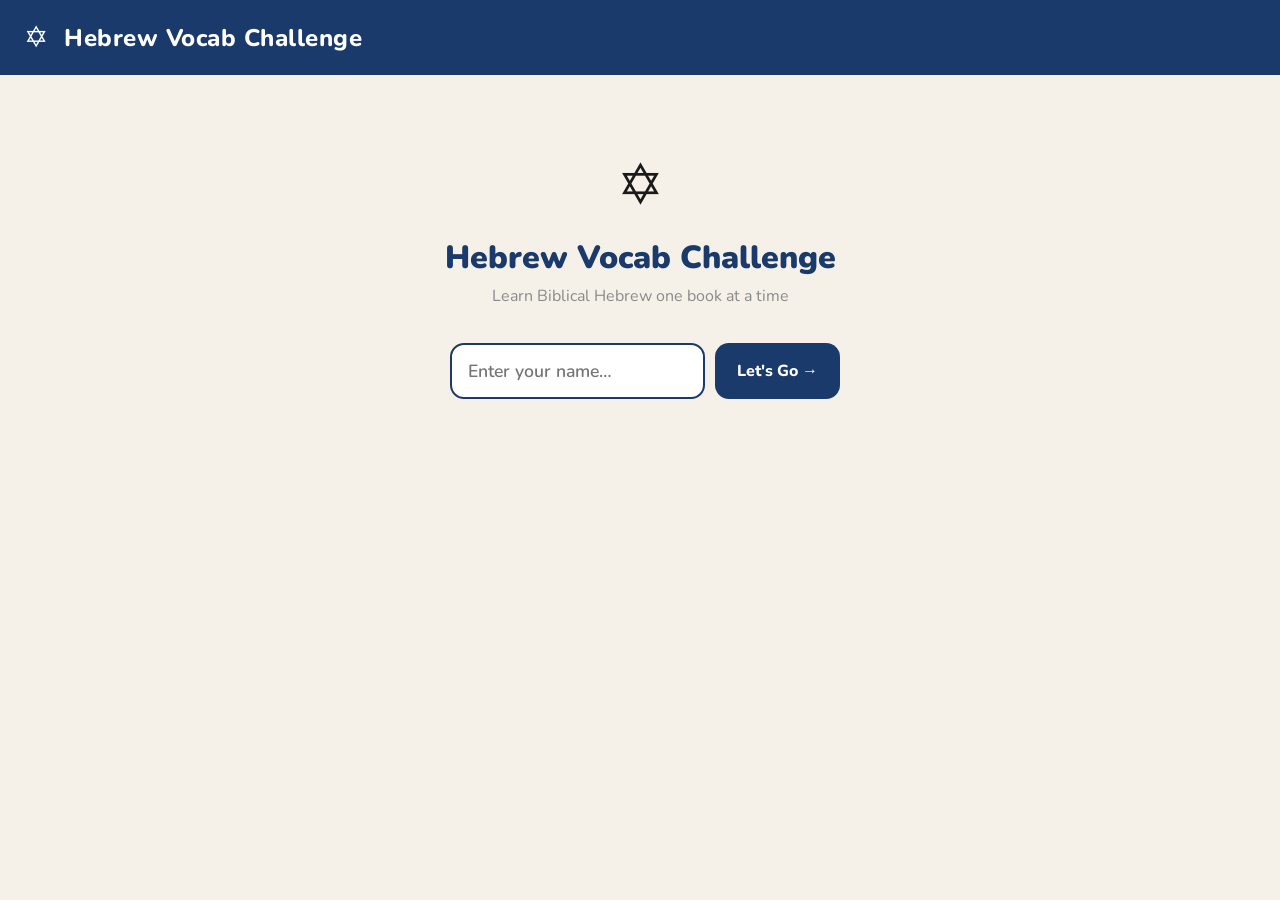
==== hebrew-vocab-game/templates/vocab/index.html @ 492c2d69 "Add Hebrew Vocab Challenge game Flask-based Biblical Hebrew vocabulary game for classroom use. Stude" ====
<!DOCTYPE html>
<html lang="en">
<head>
  <meta charset="UTF-8">
  <meta name="viewport" content="width=device-width, initial-scale=1.0">
  <title>Hebrew Vocab Challenge</title>
  <link rel="preconnect" href="https://fonts.googleapis.com">
  <link href="https://fonts.googleapis.com/css2?family=Frank+Ruhl+Libre:wght@400;700;900&family=Nunito:wght@400;600;700;800&display=swap" rel="stylesheet">
  <style>
    :root {
      --blue:   #1a3a6b;
      --gold:   #c8962a;
      --light:  #f5f0e8;
      --white:  #ffffff;
      --green:  #2d7a47;
      --red:    #b03030;
      --grey:   #8a8a8a;
      --radius: 14px;
    }
    * { box-sizing: border-box; margin: 0; padding: 0; }
    body {
      font-family: 'Nunito', sans-serif;
      background: var(--light);
      color: #1a1a1a;
      min-height: 100vh;
    }
    header {
      background: var(--blue);
      color: var(--white);
      padding: 18px 24px;
      display: flex;
      align-items: center;
      gap: 16px;
    }
    header h1 {
      font-size: 1.5rem;
      font-weight: 800;
      letter-spacing: .5px;
    }
    header .star { font-size: 1.8rem; }
    .container { max-width: 760px; margin: 0 auto; padding: 32px 16px; }

    /* ── BOOK SELECTION ── */
    #screen-books h2 {
      font-size: 1.3rem;
      font-weight: 700;
      color: var(--blue);
      margin-bottom: 6px;
    }
    #screen-books p { color: var(--grey); margin-bottom: 28px; font-size: .95rem; }

    .section-label {
      font-size: .8rem;
      font-weight: 800;
      letter-spacing: 1.5px;
      text-transform: uppercase;
      color: var(--gold);
      margin: 20px 0 10px;
    }
    .book-grid {
      display: grid;
      grid-template-columns: repeat(auto-fill, minmax(170px, 1fr));
      gap: 10px;
      margin-bottom: 6px;
    }
    .book-btn {
      background: var(--white);
      border: 2px solid #ddd;
      border-radius: var(--radius);
      padding: 14px 12px;
      cursor: pointer;
      text-align: center;
      font-family: 'Nunito', sans-serif;
      font-size: .9rem;
      font-weight: 700;
      color: var(--blue);
      transition: border-color .15s, transform .1s, box-shadow .15s;
    }
    .book-btn:hover {
      border-color: var(--blue);
      box-shadow: 0 3px 12px rgba(26,58,107,.15);
      transform: translateY(-2px);
    }
    .book-btn.selected {
      border-color: var(--gold);
      background: #fffbf0;
    }
    .book-btn .he-name { font-family: 'Frank Ruhl Libre', serif; direction: rtl; font-size: 1.05rem; display: block; margin-bottom: 4px; color: #333; }

    /* ── LANGUAGE SELECTION ── */
    #screen-lang { display: none; text-align: center; }
    #screen-lang h2 { font-size: 1.4rem; color: var(--blue); margin-bottom: 8px; font-weight: 800; }
    #screen-lang .selected-book { color: var(--gold); font-weight: 700; font-size: 1.1rem; margin-bottom: 28px; display: block; }
    .lang-options { display: flex; gap: 16px; justify-content: center; flex-wrap: wrap; }
    .lang-btn {
      background: var(--white);
      border: 2px solid #ddd;
      border-radius: var(--radius);
      padding: 24px 32px;
      cursor: pointer;
      font-family: 'Nunito', sans-serif;
      font-weight: 700;
      font-size: 1rem;
      color: var(--blue);
      transition: all .15s;
      min-width: 200px;
    }
    .lang-btn:hover { border-color: var(--blue); box-shadow: 0 4px 16px rgba(26,58,107,.15); }
    .lang-btn .icon { font-size: 2rem; display: block; margin-bottom: 8px; }
    .lang-btn .hebrew-sample { font-family: 'Frank Ruhl Libre', serif; direction: rtl; font-size: 1.3rem; color: var(--gold); display: block; margin-top: 6px; }

    /* ── GAME SCREEN ── */
    #screen-game { display: none; }
    .game-header {
      display: flex;
      justify-content: space-between;
      align-items: center;
      margin-bottom: 20px;
    }
    .game-book { font-size: .9rem; color: var(--grey); font-weight: 600; }
    .score-display {
      background: var(--blue);
      color: var(--white);
      border-radius: 40px;
      padding: 6px 18px;
      font-weight: 800;
      font-size: 1.1rem;
    }
    .progress-bar {
      background: #ddd;
      border-radius: 99px;
      height: 8px;
      margin-bottom: 28px;
      overflow: hidden;
    }
    .progress-fill {
      background: linear-gradient(90deg, var(--blue), var(--gold));
      height: 100%;
      border-radius: 99px;
      transition: width .4s ease;
    }

    .question-card {
      background: var(--white);
      border-radius: var(--radius);
      padding: 36px 28px;
      text-align: center;
      box-shadow: 0 4px 20px rgba(0,0,0,.08);
      margin-bottom: 24px;
    }
    .question-label { font-size: .85rem; color: var(--grey); font-weight: 600; margin-bottom: 16px; text-transform: uppercase; letter-spacing: 1px; }
    .question-word {
      font-size: 3.2rem;
      font-weight: 900;
      color: var(--blue);
      line-height: 1.2;
    }
    .question-word.hebrew { font-family: 'Frank Ruhl Libre', serif; direction: rtl; font-size: 3.8rem; }
    .question-freq { font-size: .8rem; color: var(--grey); margin-top: 10px; }

    .choices { display: grid; gap: 12px; }
    .choice-btn {
      background: var(--white);
      border: 2px solid #ddd;
      border-radius: var(--radius);
      padding: 16px 20px;
      cursor: pointer;
      font-family: 'Nunito', sans-serif;
      font-size: 1.05rem;
      font-weight: 700;
      color: #1a1a1a;
      text-align: center;
      transition: all .15s;
    }
    .choice-btn.hebrew { font-family: 'Frank Ruhl Libre', serif; direction: rtl; font-size: 1.5rem; }
    .choice-btn:hover:not(:disabled) { border-color: var(--blue); background: #f0f4fb; }
    .choice-btn.correct { border-color: var(--green); background: #edf7f1; color: var(--green); }
    .choice-btn.wrong   { border-color: var(--red);   background: #fdf0f0; color: var(--red);   }
    .choice-btn:disabled { cursor: default; }

    .feedback {
      text-align: center;
      margin-top: 16px;
      font-size: 1.1rem;
      font-weight: 700;
      min-height: 28px;
    }
    .feedback.correct { color: var(--green); }
    .feedback.wrong   { color: var(--red); }

    .next-btn {
      display: block;
      width: 100%;
      margin-top: 20px;
      background: var(--blue);
      color: var(--white);
      border: none;
      border-radius: var(--radius);
      padding: 16px;
      font-family: 'Nunito', sans-serif;
      font-size: 1.1rem;
      font-weight: 800;
      cursor: pointer;
      transition: background .15s;
    }
    .next-btn:hover { background: #122b52; }

    /* ── RESULTS SCREEN ── */
    #screen-results { display: none; text-align: center; padding: 20px 0; }
    .result-star { font-size: 4rem; margin-bottom: 16px; }
    #screen-results h2 { font-size: 2rem; color: var(--blue); font-weight: 900; margin-bottom: 12px; }
    .final-score {
      font-size: 3.5rem;
      font-weight: 900;
      color: var(--gold);
      margin: 16px 0;
    }
    .final-score span { font-size: 1.5rem; color: var(--grey); font-weight: 600; }
    .result-msg { color: var(--grey); font-size: 1rem; margin-bottom: 32px; }

    .result-review { background: var(--white); border-radius: var(--radius); padding: 20px; margin-bottom: 28px; text-align: left; }
    .result-review h3 { font-size: .85rem; font-weight: 800; color: var(--grey); text-transform: uppercase; letter-spacing: 1px; margin-bottom: 12px; }
    .review-row {
      display: flex;
      align-items: center;
      padding: 8px 0;
      border-bottom: 1px solid #f0f0f0;
      gap: 12px;
    }
    .review-row:last-child { border-bottom: none; }
    .review-check { font-size: 1rem; flex-shrink: 0; }
    .review-he { font-family: 'Frank Ruhl Libre', serif; direction: rtl; font-size: 1.3rem; font-weight: 700; color: var(--blue); min-width: 100px; text-align: right; }
    .review-en { font-size: .9rem; color: #444; flex: 1; }

    .action-btns { display: flex; gap: 12px; justify-content: center; flex-wrap: wrap; }
    .action-btn {
      border-radius: var(--radius);
      padding: 14px 28px;
      font-family: 'Nunito', sans-serif;
      font-weight: 800;
      font-size: 1rem;
      cursor: pointer;
      border: 2px solid transparent;
      transition: all .15s;
    }
    .action-btn.primary { background: var(--blue); color: var(--white); }
    .action-btn.primary:hover { background: #122b52; }
    .action-btn.secondary { background: var(--white); color: var(--blue); border-color: #ddd; }
    .action-btn.secondary:hover { border-color: var(--blue); }

    /* ── NAME ENTRY SCREEN ── */
    #screen-name { display: none; text-align: center; padding: 40px 0; }
    #screen-name .logo { font-size: 3.5rem; margin-bottom: 12px; }
    #screen-name h1 { font-size: 2rem; font-weight: 900; color: var(--blue); margin-bottom: 6px; }
    #screen-name .tagline { color: var(--grey); margin-bottom: 36px; font-size: 1rem; }
    .name-input-row { display: flex; gap: 10px; max-width: 380px; margin: 0 auto; }
    .name-input {
      flex: 1;
      border: 2px solid #ddd;
      border-radius: var(--radius);
      padding: 14px 16px;
      font-family: 'Nunito', sans-serif;
      font-size: 1.1rem;
      font-weight: 600;
      outline: none;
      transition: border-color .15s;
    }
    .name-input:focus { border-color: var(--blue); }
    .name-submit {
      background: var(--blue);
      color: var(--white);
      border: none;
      border-radius: var(--radius);
      padding: 14px 22px;
      font-family: 'Nunito', sans-serif;
      font-weight: 800;
      font-size: 1rem;
      cursor: pointer;
      transition: background .15s;
      white-space: nowrap;
    }
    .name-submit:hover { background: #122b52; }

    /* ── LEADERBOARD SCREEN ── */
    #screen-leaderboard { display: none; }
    .lb-header { text-align: center; margin-bottom: 24px; }
    .lb-header h2 { font-size: 1.5rem; font-weight: 900; color: var(--blue); margin-bottom: 4px; }
    .lb-header p  { color: var(--grey); font-size: .95rem; }
    .lb-round-score {
      background: var(--blue);
      color: var(--white);
      border-radius: var(--radius);
      padding: 16px 20px;
      text-align: center;
      margin-bottom: 20px;
      font-size: 1rem;
    }
    .lb-round-score strong { font-size: 1.6rem; display: block; }
    .lb-table {
      background: var(--white);
      border-radius: var(--radius);
      overflow: hidden;
      box-shadow: 0 4px 20px rgba(0,0,0,.08);
      margin-bottom: 24px;
    }
    .lb-row {
      display: flex;
      align-items: center;
      padding: 13px 18px;
      border-bottom: 1px solid #f0f0f0;
      gap: 12px;
      transition: background .15s;
    }
    .lb-row:last-child { border-bottom: none; }
    .lb-row.current-player { background: #fffbf0; border-left: 4px solid var(--gold); }
    .lb-rank { font-size: 1.2rem; width: 32px; text-align: center; flex-shrink: 0; }
    .lb-name { flex: 1; font-weight: 700; font-size: 1rem; }
    .lb-name.current-player { color: var(--gold); }
    .lb-score { font-weight: 800; color: var(--blue); font-size: 1.05rem; }
    .lb-you-tag {
      font-size: .7rem;
      background: var(--gold);
      color: var(--white);
      border-radius: 99px;
      padding: 2px 8px;
      font-weight: 800;
      margin-left: 6px;
    }
    .lb-empty { text-align: center; padding: 32px; color: var(--grey); font-size: .95rem; }

    /* ── BONUS SCREEN ── */
    #screen-bonus { display: none; text-align: center; }
    .bonus-badge {
      display: inline-block;
      background: var(--gold);
      color: var(--white);
      font-weight: 800;
      font-size: .85rem;
      letter-spacing: 1.5px;
      text-transform: uppercase;
      padding: 6px 18px;
      border-radius: 99px;
      margin-bottom: 16px;
    }
    #screen-bonus h2 { font-size: 1.8rem; color: var(--blue); font-weight: 900; margin-bottom: 6px; }
    #screen-bonus .sub { color: var(--grey); margin-bottom: 28px; font-size: .95rem; }
    .bonus-card {
      background: var(--white);
      border-radius: var(--radius);
      padding: 32px 24px;
      box-shadow: 0 4px 20px rgba(0,0,0,.08);
      margin-bottom: 20px;
    }
    .bonus-prompt { font-size: .85rem; color: var(--grey); text-transform: uppercase; letter-spacing: 1px; margin-bottom: 14px; font-weight: 600; }
    .bonus-hebrew { font-family: 'Frank Ruhl Libre', serif; direction: rtl; font-size: 4rem; font-weight: 900; color: var(--blue); }
    .bonus-input-row { display: flex; gap: 10px; margin-top: 24px; }
    .bonus-input {
      flex: 1;
      border: 2px solid #ddd;
      border-radius: var(--radius);
      padding: 14px 16px;
      font-family: 'Nunito', sans-serif;
      font-size: 1.05rem;
      font-weight: 600;
      outline: none;
      transition: border-color .15s;
    }
    .bonus-input:focus { border-color: var(--blue); }
    .bonus-input.correct { border-color: var(--green); background: #edf7f1; }
    .bonus-input.wrong   { border-color: var(--red);   background: #fdf0f0; }
    .bonus-submit {
      background: var(--gold);
      color: var(--white);
      border: none;
      border-radius: var(--radius);
      padding: 14px 24px;
      font-family: 'Nunito', sans-serif;
      font-weight: 800;
      font-size: 1rem;
      cursor: pointer;
      transition: background .15s;
    }
    .bonus-submit:hover { background: #a87820; }
    .bonus-submit:disabled { opacity: .4; cursor: default; }
    .bonus-feedback { min-height: 28px; margin-top: 14px; font-size: 1rem; font-weight: 700; }
    .bonus-feedback.correct { color: var(--green); }
    .bonus-feedback.wrong   { color: var(--red); }
    .bonus-feedback.info    { color: var(--grey); }
    .bonus-attempts { font-size: .85rem; color: var(--grey); margin-top: 6px; }
  </style>
</head>
<body>

<header>
  <span class="star">✡</span>
  <h1>Hebrew Vocab Challenge</h1>
</header>

<div class="container">

  <!-- SCREEN 0: Name Entry -->
  <div id="screen-name">
    <div class="logo">✡</div>
    <h1>Hebrew Vocab Challenge</h1>
    <p class="tagline">Learn Biblical Hebrew one book at a time</p>
    <div class="name-input-row">
      <input class="name-input" id="name-input" type="text" placeholder="Enter your name…"
             maxlength="30" onkeydown="if(event.key==='Enter') submitName()">
      <button class="name-submit" onclick="submitName()">Let's Go →</button>
    </div>
  </div>

  <!-- SCREEN: Leaderboard (used after login and after game) -->
  <div id="screen-leaderboard">
    <div class="lb-header">
      <h2 id="lb-title">🏆 Leaderboard</h2>
      <p id="lb-subtitle"></p>
    </div>
    <div id="lb-round-score-box" class="lb-round-score" style="display:none">
      This round you earned <strong id="lb-round-pts"></strong>
      <span id="lb-total-line"></span>
    </div>
    <div class="lb-table" id="lb-table"></div>
    <div style="text-align:center">
      <button class="action-btn primary" id="lb-cta" onclick="showScreen('books')">Start Playing</button>
    </div>
  </div>

  <!-- SCREEN 1: Book Selection -->
  <div id="screen-books">
    <h2>Choose a Book of Tanach</h2>
    <p>You'll be tested on the 10 most frequent words in that book.</p>
    <div id="book-list">
      <p style="color:var(--grey);">Loading books…</p>
    </div>
  </div>

  <!-- SCREEN 2: Language Preference -->
  <div id="screen-lang">
    <h2>How do you want to play?</h2>
    <span class="selected-book" id="selected-book-name"></span>
    <div class="lang-options">
      <button class="lang-btn" onclick="startGame('he-en')">
        <span class="icon">👁</span>
        See Hebrew<br>Guess English
        <span class="hebrew-sample">שָׁלוֹם → ?</span>
      </button>
      <button class="lang-btn" onclick="startGame('en-he')">
        <span class="icon">✍</span>
        See English<br>Guess Hebrew
        <span class="hebrew-sample">? → שָׁלוֹם</span>
      </button>
    </div>
  </div>

  <!-- SCREEN 3: Game -->
  <div id="screen-game">
    <div class="game-header">
      <span class="game-book" id="game-book-label"></span>
      <span class="score-display">⭐ <span id="score">0</span></span>
    </div>
    <div class="progress-bar">
      <div class="progress-fill" id="progress-fill" style="width:0%"></div>
    </div>
    <div class="question-card">
      <div class="question-label" id="question-label">What does this mean?</div>
      <div class="question-word" id="question-word"></div>
      <div class="question-freq" id="question-freq"></div>
    </div>
    <div class="choices" id="choices"></div>
    <div class="feedback" id="feedback"></div>
    <button class="next-btn" id="next-btn" onclick="nextWord()" style="display:none">
      Next Word →
    </button>
  </div>

  <!-- SCREEN 4: Bonus Round -->
  <div id="screen-bonus">
    <div class="bonus-badge">⭐ Bonus Round</div>
    <h2>You earned a bonus!</h2>
    <p class="sub">You got <strong id="bonus-correct-count"></strong>/10 correct.<br>Type the English meaning to earn <strong>+50 points</strong>.</p>
    <div class="bonus-card">
      <div class="bonus-prompt">What does this Hebrew word mean?</div>
      <div class="bonus-hebrew" id="bonus-hebrew"></div>
      <div class="bonus-input-row">
        <input class="bonus-input" id="bonus-input" type="text"
               placeholder="Type the English meaning…"
               onkeydown="if(event.key==='Enter') submitBonus()">
        <button class="bonus-submit" id="bonus-submit" onclick="submitBonus()">Submit</button>
      </div>
      <div class="bonus-feedback" id="bonus-feedback"></div>
      <div class="bonus-attempts" id="bonus-attempts"></div>
    </div>
  </div>

  <!-- SCREEN 5: Results -->
  <div id="screen-results">
    <div class="result-star" id="result-star">🏆</div>
    <h2>Round Complete!</h2>
    <div class="final-score" id="final-score-display"></div>
    <p class="result-msg" id="result-msg"></p>
    <div class="result-review" id="result-review"></div>
    <div class="action-btns">
      <button class="action-btn primary" onclick="showScreen('books')">Play Again</button>
    </div>
  </div>

</div><!-- /container -->

<script>
  // ── State ──────────────────────────────────────────────────────────────────
  let allWords   = [];
  let gameWords  = [];
  let mode       = 'he-en';
  let wordIndex  = 0;
  let score      = 0;
  let results    = [];
  let selectedBookId   = null;
  let selectedBookName = null;
  let bonusWord     = null;
  let bonusAttempts = 0;
  let playerName    = '';
  let roundScore    = 0;   // points earned this round (for leaderboard display)

  // ── Screen management ───────────────────────────────────────────────────────
  function showScreen(name) {
    ['name','leaderboard','books','lang','game','bonus','results'].forEach(s =>
      document.getElementById(`screen-${s}`).style.display = 'none');
    document.getElementById(`screen-${name}`).style.display = 'block';
  }

  // ── Name entry ──────────────────────────────────────────────────────────────
  function submitName() {
    const val = document.getElementById('name-input').value.trim();
    if (!val) { document.getElementById('name-input').focus(); return; }
    playerName = val;
    showLeaderboard('welcome');
  }

  // ── Leaderboard ─────────────────────────────────────────────────────────────
  async function showLeaderboard(context) {
    const res   = await fetch('/vocab/api/leaderboard');
    const board = await res.json();

    if (context === 'welcome') {
      document.getElementById('lb-title').textContent    = '🏆 Leaderboard';
      document.getElementById('lb-subtitle').textContent = `Welcome, ${playerName}!`;
      document.getElementById('lb-round-score-box').style.display = 'none';
      document.getElementById('lb-cta').textContent = 'Start Playing →';
      document.getElementById('lb-cta').onclick = () => showScreen('books');
    } else {
      // post-game context — score already submitted, board already updated
      document.getElementById('lb-title').textContent    = '🏆 Leaderboard';
      document.getElementById('lb-subtitle').textContent = `Great round, ${playerName}!`;
      const box = document.getElementById('lb-round-score-box');
      box.style.display = 'block';
      document.getElementById('lb-round-pts').textContent = `${roundScore} points`;
      const me = board.find(p => p.name === playerName);
      document.getElementById('lb-total-line').textContent =
        me ? ` · Total: ${me.score} pts` : '';
      document.getElementById('lb-cta').textContent = 'Play Again →';
      document.getElementById('lb-cta').onclick = () => showScreen('books');
    }

    const medals = ['🥇','🥈','🥉'];
    let html = '';
    if (board.length === 0) {
      html = '<div class="lb-empty">No scores yet — you\'ll be first!</div>';
    } else {
      board.forEach((p, i) => {
        const isMe  = p.name === playerName;
        const rank  = medals[i] || `${i + 1}.`;
        html += `
          <div class="lb-row${isMe ? ' current-player' : ''}">
            <span class="lb-rank">${rank}</span>
            <span class="lb-name${isMe ? ' current-player' : ''}">${p.name}${isMe ? '<span class="lb-you-tag">YOU</span>' : ''}</span>
            <span class="lb-score">${p.score.toLocaleString()} pts</span>
          </div>`;
      });
    }
    document.getElementById('lb-table').innerHTML = html;

    // Append word review below the leaderboard in postgame context
    const reviewEl = document.getElementById('lb-word-review');
    if (reviewEl) reviewEl.remove();
    if (context === 'postgame') {
      const div = document.createElement('div');
      div.id = 'lb-word-review';
      div.innerHTML = buildWordReview();
      document.getElementById('lb-table').after(div);
    }

    showScreen('leaderboard');
  }

  // ── Submit score to server ───────────────────────────────────────────────────
  async function submitScore(points) {
    roundScore = points;
    await fetch('/vocab/api/score', {
      method: 'POST',
      headers: {'Content-Type': 'application/json'},
      body: JSON.stringify({ name: playerName, points })
    });
  }

  // ── Load books ──────────────────────────────────────────────────────────────
  async function loadBooks() {
    const res  = await fetch('/vocab/api/books');
    const data = await res.json();
    const container = document.getElementById('book-list');

    const hebrewBookNames = {
      'Genesis': 'בְּרֵאשִׁית', 'Exodus': 'שְׁמוֹת', 'Leviticus': 'וַיִּקְרָא',
      'Numbers': 'בַּמִּדְבָּר', 'Deuteronomy': 'דְּבָרִים',
      'Joshua': 'יְהוֹשֻׁעַ', 'Judges': 'שׁוֹפְטִים',
      'I Samuel': 'שְׁמוּאֵל א', 'II Samuel': 'שְׁמוּאֵל ב',
      'I Kings': 'מְלָכִים א', 'II Kings': 'מְלָכִים ב',
      'Isaiah': 'יְשַׁעְיָהוּ', 'Jeremiah': 'יִרְמְיָהוּ', 'Ezekiel': 'יְחֶזְקֵאל',
      'Hosea': 'הוֹשֵׁעַ', 'Joel': 'יוֹאֵל', 'Amos': 'עָמוֹס',
      'Obadiah': 'עֹבַדְיָה', 'Jonah': 'יוֹנָה', 'Micah': 'מִיכָה',
      'Nahum': 'נַחוּם', 'Habakkuk': 'חֲבַקּוּק', 'Zephaniah': 'צְפַנְיָה',
      'Haggai': 'חַגַּי', 'Zechariah': 'זְכַרְיָה', 'Malachi': 'מַלְאָכִי',
      'Psalms': 'תְּהִלִּים', 'Proverbs': 'מִשְׁלֵי', 'Job': 'אִיּוֹב',
      'Song of Songs': 'שִׁיר הַשִּׁירִים', 'Ruth': 'רוּת',
      'Lamentations': 'אֵיכָה', 'Ecclesiastes': 'קֹהֶלֶת', 'Esther': 'אֶסְתֵּר',
      'Daniel': 'דָּנִיֵּאל', 'Ezra': 'עֶזְרָא', 'Nehemiah': 'נְחֶמְיָה',
      'I Chronicles': 'דִּבְרֵי הַיָּמִים א', 'II Chronicles': 'דִּבְרֵי הַיָּמִים ב',
    };

    let html = '';
    for (const section of data.order) {
      const books = data.sections[section];
      if (!books || books.length === 0) continue;
      html += `<div class="section-label">${section}</div><div class="book-grid">`;
      for (const book of books) {
        const he = hebrewBookNames[book.id] || '';
        const shortName = book.display_name.split('/')[0].trim();
        html += `
          <button class="book-btn" id="btn-${book.id.replace(/ /g,'_')}"
                  onclick="selectBook('${book.id}', this)">
            <span class="he-name">${he}</span>
            ${shortName}
          </button>`;
      }
      html += '</div>';
    }

    if (!html) {
      html = '<p style="color:var(--red);">No books built yet. Run <code>python3 hebrew_vocab_builder.py --section Torah</code> first.</p>';
    }
    container.innerHTML = html;
  }

  // ── Book selection ──────────────────────────────────────────────────────────
  function selectBook(bookId, btn) {
    document.querySelectorAll('.book-btn').forEach(b => b.classList.remove('selected'));
    btn.classList.add('selected');
    selectedBookId = bookId;

    const shortName = btn.innerText.trim().split('\n').pop().trim();
    selectedBookName = shortName;
    document.getElementById('selected-book-name').textContent = shortName;
    showScreen('lang');
  }

  // ── Start game ──────────────────────────────────────────────────────────────
  async function startGame(gameMode) {
    mode = gameMode;
    wordIndex = 0;
    score     = 0;
    results   = [];

    const res  = await fetch(`/vocab/api/words/${encodeURIComponent(selectedBookId)}`);
    const data = await res.json();
    if (data.error) { alert(data.error); return; }

    allWords  = data.words;
    gameWords = shuffle([...allWords]).slice(0, 10);

    document.getElementById('game-book-label').textContent = data.display_name;
    document.getElementById('score').textContent = '0';

    showScreen('game');
    renderWord();
  }

  function replayGame() {
    wordIndex = 0;
    score     = 0;
    results   = [];
    gameWords = shuffle([...allWords]).slice(0, 10);
    document.getElementById('score').textContent = '0';
    showScreen('game');
    renderWord();
  }

  // ── Render current word ─────────────────────────────────────────────────────
  function renderWord() {
    const word    = gameWords[wordIndex];
    const pct     = (wordIndex / 10) * 100;
    document.getElementById('progress-fill').style.width = pct + '%';
    document.getElementById('feedback').textContent = '';
    document.getElementById('feedback').className   = 'feedback';
    document.getElementById('next-btn').style.display = 'none';

    // Question display
    const qWord  = document.getElementById('question-word');
    const qLabel = document.getElementById('question-label');
    const qFreq  = document.getElementById('question-freq');

    if (mode === 'he-en') {
      qWord.textContent  = word.hebrew;
      qWord.className    = 'question-word hebrew';
      qLabel.textContent = 'What does this mean?';
    } else {
      qWord.textContent  = word.english;
      qWord.className    = 'question-word';
      qLabel.textContent = 'Which Hebrew word?';
    }
    qFreq.textContent = `appears ${word.frequency.toLocaleString()}× in this book`;

    // Build choices: correct + 2 random wrong from other game words
    const others   = gameWords.filter((_, i) => i !== wordIndex);
    const wrongs   = shuffle(others).slice(0, 2);
    const choices  = shuffle([word, ...wrongs]);

    const choicesEl = document.getElementById('choices');
    choicesEl.innerHTML = '';
    choices.forEach(choice => {
      const btn = document.createElement('button');
      btn.className = 'choice-btn' + (mode === 'en-he' ? ' hebrew' : '');
      btn.textContent = mode === 'he-en' ? choice.english : choice.hebrew;
      btn.onclick = () => handleAnswer(choice, word, btn);
      choicesEl.appendChild(btn);
    });
  }

  // ── Answer handling ─────────────────────────────────────────────────────────
  function handleAnswer(chosen, correct, clickedBtn) {
    const isCorrect = chosen === correct;

    // Disable all buttons, highlight
    document.querySelectorAll('.choice-btn').forEach(btn => {
      btn.disabled = true;
      const btnText = btn.textContent;
      const correctText = mode === 'he-en' ? correct.english : correct.hebrew;
      if (btnText === correctText) btn.classList.add('correct');
    });
    if (!isCorrect) clickedBtn.classList.add('wrong');

    // Feedback
    const fb = document.getElementById('feedback');
    if (isCorrect) {
      score += 10;
      document.getElementById('score').textContent = score;
      fb.textContent = '✓ Correct! +10 points';
      fb.className   = 'feedback correct';
    } else {
      fb.textContent = `✗ The answer was: ${mode === 'he-en' ? correct.english : correct.hebrew}`;
      fb.className   = 'feedback wrong';
    }

    results.push({ word: correct, correct: isCorrect });

    // Next button or auto-finish
    if (wordIndex < 9) {
      document.getElementById('next-btn').style.display = 'block';
    } else {
      const correctCount = results.filter(r => r.correct).length;
      if (correctCount >= 8) {
        setTimeout(() => showBonus(correctCount), 900);
      } else {
        setTimeout(finishGame, 900);
      }
    }
  }

  // ── End of game (no bonus) ───────────────────────────────────────────────────
  async function finishGame() {
    await submitScore(score);
    showLeaderboard('postgame');
  }

  // ── Next word ───────────────────────────────────────────────────────────────
  function nextWord() {
    wordIndex++;
    renderWord();
  }

  // ── Bonus round ─────────────────────────────────────────────────────────────
  function showBonus(correctCount) {
    bonusWord     = gameWords[Math.floor(Math.random() * gameWords.length)];
    bonusAttempts = 0;
    document.getElementById('bonus-correct-count').textContent = correctCount;
    document.getElementById('bonus-hebrew').textContent = bonusWord.hebrew;
    document.getElementById('bonus-input').value = '';
    document.getElementById('bonus-input').className = 'bonus-input';
    document.getElementById('bonus-input').disabled = false;
    document.getElementById('bonus-submit').disabled = false;
    document.getElementById('bonus-feedback').textContent = '';
    document.getElementById('bonus-feedback').className = 'bonus-feedback';
    document.getElementById('bonus-attempts').textContent = '';
    showScreen('bonus');
    document.getElementById('bonus-input').focus();
  }

  function isCorrectAnswer(typed, definition) {
    typed      = typed.trim().toLowerCase().replace(/[.,;!?]/g, '');
    definition = definition.toLowerCase().replace(/[.,;!?]/g, '');
    if (!typed || typed.length < 2) return false;
    // Whole-word match anywhere in the definition
    const escaped = typed.replace(/[.*+?^${}()|[\]\\]/g, '\\$&');
    if (new RegExp(`\\b${escaped}\\b`).test(definition)) return true;
    // Also accept if a key definition word appears in the typed answer
    const keyWords = definition.split(/[\s,;]+/)
      .filter(w => w.length >= 3 && !['the','and','for','with','from','that','this','its'].includes(w));
    return keyWords.some(w => new RegExp(`\\b${w}\\b`).test(typed));
  }

  function submitBonus() {
    const typed = document.getElementById('bonus-input').value;
    const input = document.getElementById('bonus-input');
    const fb    = document.getElementById('bonus-feedback');
    const att   = document.getElementById('bonus-attempts');

    if (isCorrectAnswer(typed, bonusWord.english)) {
      const pts = bonusAttempts === 0 ? 50 : 25;
      score += pts;
      input.className = 'bonus-input correct';
      input.disabled  = true;
      document.getElementById('bonus-submit').disabled = true;
      fb.textContent  = `🎉 Correct! +${pts} bonus points!`;
      fb.className    = 'bonus-feedback correct';
      att.textContent = `The answer: ${bonusWord.english}`;
      setTimeout(async () => { await submitScore(score); showLeaderboard('postgame'); }, 1800);
    } else {
      bonusAttempts++;
      input.className = 'bonus-input wrong';
      if (bonusAttempts >= 2) {
        input.disabled = true;
        document.getElementById('bonus-submit').disabled = true;
        fb.textContent  = 'Not this time — no bonus points.';
        fb.className    = 'bonus-feedback wrong';
        att.textContent = `The answer was: ${bonusWord.english}`;
        setTimeout(async () => { await submitScore(score); showLeaderboard('postgame'); }, 2000);
      } else {
        fb.textContent  = 'Not quite — one more try!';
        fb.className    = 'bonus-feedback wrong';
        att.textContent = 'Second chance: +25 points if you get it';
        setTimeout(() => { input.className = 'bonus-input'; input.select(); }, 600);
      }
    }
  }

  // ── Build word-review HTML (injected into leaderboard screen postgame) ───────
  function buildWordReview() {
    const correct = results.filter(r => r.correct).length;
    let html = `<div class="result-review" style="margin:20px 0">
      <h3 style="font-size:.85rem;font-weight:800;color:var(--grey);text-transform:uppercase;letter-spacing:1px;margin-bottom:12px">
        This round: ${correct}/10 correct
      </h3>`;
    results.forEach(r => {
      html += `
        <div class="review-row">
          <span class="review-check">${r.correct ? '✅' : '❌'}</span>
          <span class="review-he">${r.word.hebrew}</span>
          <span class="review-en">${r.word.english}</span>
        </div>`;
    });
    return html + '</div>';
  }

  // ── Utils ───────────────────────────────────────────────────────────────────
  function shuffle(arr) {
    for (let i = arr.length - 1; i > 0; i--) {
      const j = Math.floor(Math.random() * (i + 1));
      [arr[i], arr[j]] = [arr[j], arr[i]];
    }
    return arr;
  }

  // ── Init ────────────────────────────────────────────────────────────────────
  loadBooks();   // preload in background so book grid is ready when needed
  showScreen('name');
  document.getElementById('name-input').focus();
</script>

</body>
</html>
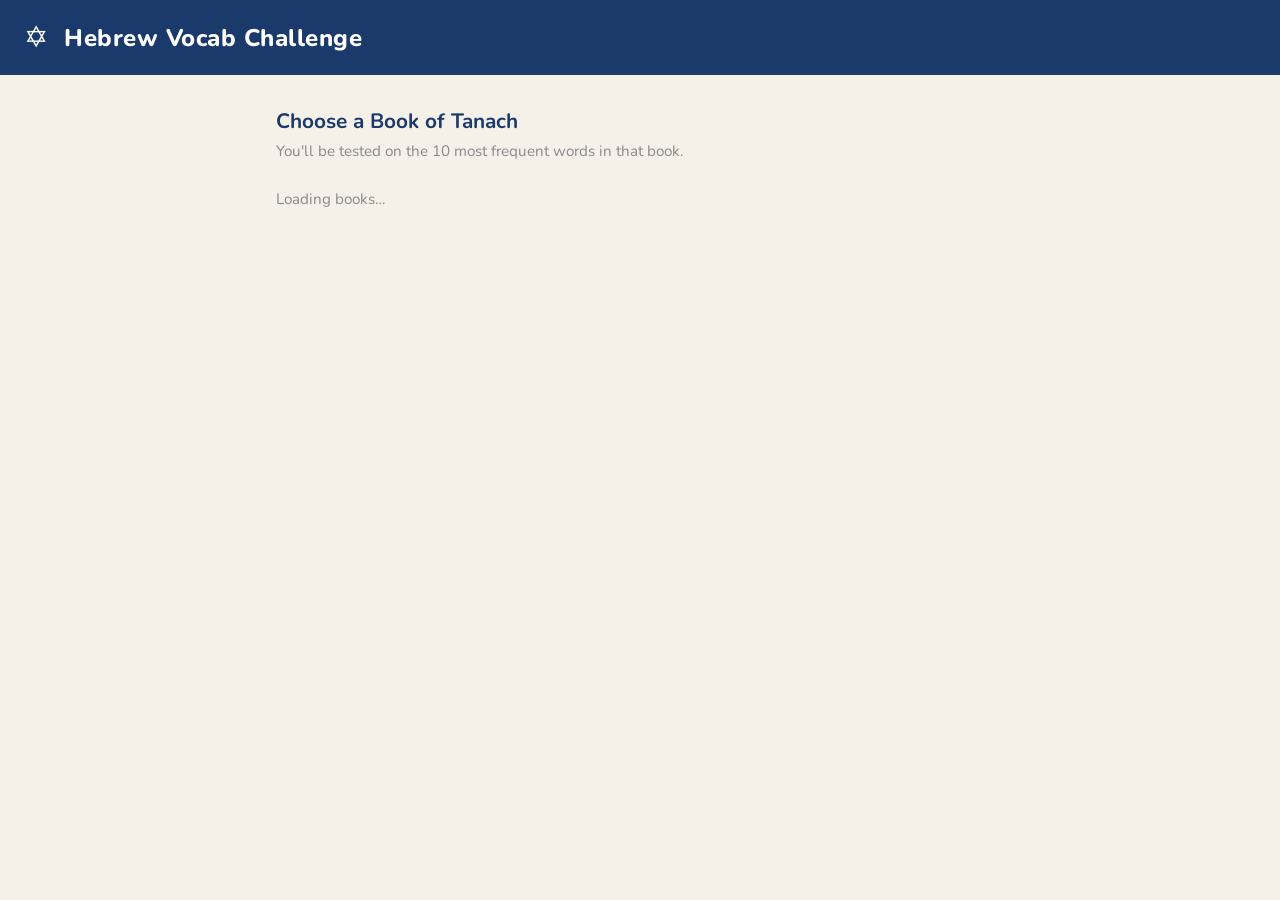
==== commit b93f8d8e: "Add 30-word pool and once-per-book-per-day scoring - Builder now stores 30 words per book (up from 2" ====
--- a/hebrew-vocab-game/templates/vocab/index.html
+++ b/hebrew-vocab-game/templates/vocab/index.html
@@ -517,10 +517,12 @@
   let results    = [];
   let selectedBookId   = null;
   let selectedBookName = null;
-  let bonusWord     = null;
-  let bonusAttempts = 0;
-  let playerName    = '';
-  let roundScore    = 0;   // points earned this round (for leaderboard display)
+  let bonusWord            = null;
+  let bonusAttempts        = 0;
+  let playerName           = '';
+  let roundScore           = 0;
+  let scoredThisRound      = true;
+  let alreadyPlayedMessage = '';
 
   // ── Screen management ───────────────────────────────────────────────────────
   function showScreen(name) {
@@ -554,10 +556,15 @@
       document.getElementById('lb-subtitle').textContent = `Great round, ${playerName}!`;
       const box = document.getElementById('lb-round-score-box');
       box.style.display = 'block';
-      document.getElementById('lb-round-pts').textContent = `${roundScore} points`;
       const me = board.find(p => p.name === playerName);
-      document.getElementById('lb-total-line').textContent =
-        me ? ` · Total: ${me.score} pts` : '';
+      if (scoredThisRound) {
+        document.getElementById('lb-round-pts').textContent = `${roundScore} points earned`;
+        document.getElementById('lb-total-line').textContent =
+          me ? ` · Total: ${me.score} pts` : '';
+      } else {
+        document.getElementById('lb-round-pts').textContent = '0 points — already played today';
+        document.getElementById('lb-total-line').textContent = alreadyPlayedMessage;
+      }
       document.getElementById('lb-cta').textContent = 'Play Again →';
       document.getElementById('lb-cta').onclick = () => showScreen('books');
     }
@@ -594,13 +601,22 @@
   }
 
   // ── Submit score to server ───────────────────────────────────────────────────
+  let scoredThisRound = true;   // whether points were actually awarded
+
   async function submitScore(points) {
     roundScore = points;
-    await fetch('/vocab/api/score', {
+    const res  = await fetch('/vocab/api/score', {
       method: 'POST',
       headers: {'Content-Type': 'application/json'},
-      body: JSON.stringify({ name: playerName, points })
+      body: JSON.stringify({ name: playerName, points, book_id: selectedBookId })
     });
+    const data = await res.json();
+    scoredThisRound = data.scored;
+    if (!data.scored) {
+      // Show the server's message instead of the points earned
+      roundScore = 0;
+      alreadyPlayedMessage = data.message;
+    }
   }
 
   // ── Load books ──────────────────────────────────────────────────────────────
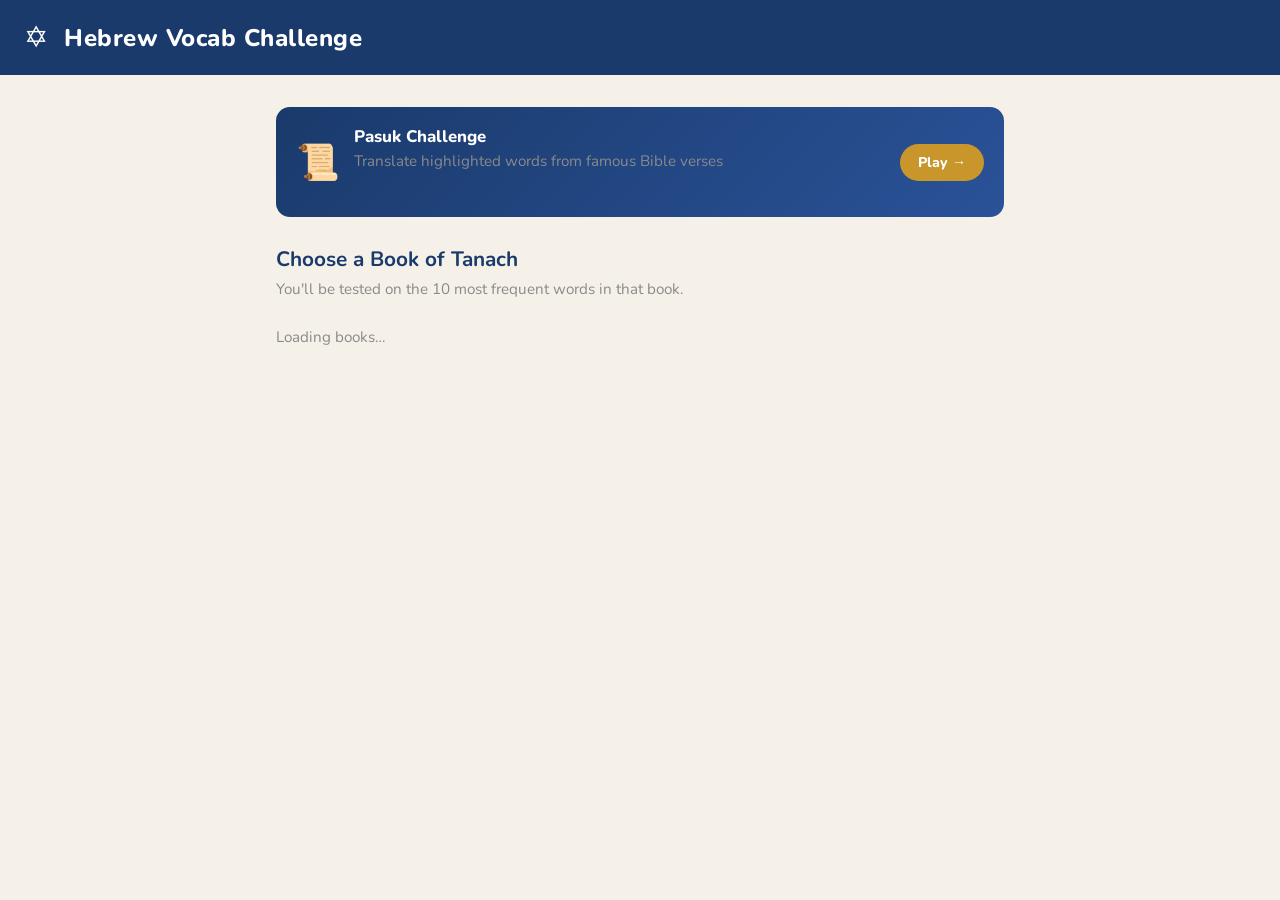
==== commit b74a82c5: "Add Pasuk Challenge game mode to vocab app - hebrew_vocab_app.py: new /vocab/api/pasuk route returns" ====
--- a/hebrew-vocab-game/templates/vocab/index.html
+++ b/hebrew-vocab-game/templates/vocab/index.html
@@ -328,6 +328,90 @@
     }
     .lb-empty { text-align: center; padding: 32px; color: var(--grey); font-size: .95rem; }
 
+    /* ── PASUK CHALLENGE ── */
+    .pasuk-banner {
+      background: linear-gradient(135deg, var(--blue) 0%, #2a5298 100%);
+      border-radius: var(--radius);
+      padding: 18px 20px;
+      margin-bottom: 28px;
+      display: flex;
+      align-items: center;
+      gap: 14px;
+      cursor: pointer;
+      transition: opacity .15s;
+      text-decoration: none;
+    }
+    .pasuk-banner:hover { opacity: .88; }
+    .pasuk-banner .pb-icon { font-size: 2.2rem; flex-shrink: 0; }
+    .pasuk-banner .pb-text { flex: 1; }
+    .pasuk-banner .pb-text h3 { color: #fff; font-size: 1.05rem; font-weight: 800; margin-bottom: 3px; }
+    .pasuk-banner .pb-text p  { color: rgba(255,255,255,.72); font-size: .82rem; }
+    .pasuk-banner .pb-btn {
+      background: var(--gold);
+      color: #fff;
+      border: none;
+      border-radius: 99px;
+      padding: 9px 18px;
+      font-family: 'Nunito', sans-serif;
+      font-weight: 800;
+      font-size: .88rem;
+      cursor: pointer;
+      white-space: nowrap;
+      flex-shrink: 0;
+    }
+
+    #screen-pasuk { display: none; }
+    .pasuk-card {
+      background: var(--white);
+      border-radius: var(--radius);
+      padding: 28px 20px 20px;
+      box-shadow: 0 4px 20px rgba(0,0,0,.08);
+      margin-bottom: 20px;
+    }
+    .pasuk-label {
+      font-size: .78rem;
+      color: var(--grey);
+      font-weight: 700;
+      text-transform: uppercase;
+      letter-spacing: 1.2px;
+      text-align: center;
+      margin-bottom: 10px;
+    }
+    .pasuk-ref {
+      text-align: center;
+      font-size: .82rem;
+      font-weight: 800;
+      color: var(--gold);
+      letter-spacing: .5px;
+      margin-bottom: 16px;
+    }
+    .pasuk-verse {
+      font-family: 'Frank Ruhl Libre', serif;
+      direction: rtl;
+      font-size: 1.65rem;
+      line-height: 2.1;
+      color: #333;
+      text-align: center;
+    }
+    .pasuk-word { display: inline; }
+    .pasuk-word.hl {
+      background: var(--gold);
+      color: #fff;
+      padding: 1px 10px;
+      border-radius: 8px;
+      font-weight: 900;
+      font-size: 1.8rem;
+    }
+    .pasuk-english {
+      text-align: center;
+      font-size: .88rem;
+      color: var(--grey);
+      font-style: italic;
+      margin-top: 14px;
+      line-height: 1.5;
+      min-height: 20px;
+    }
+
     /* ── BONUS SCREEN ── */
     #screen-bonus { display: none; text-align: center; }
     .bonus-badge {
@@ -428,6 +512,14 @@
 
   <!-- SCREEN 1: Book Selection -->
   <div id="screen-books">
+    <div class="pasuk-banner" onclick="startPasukChallenge()">
+      <span class="pb-icon">📜</span>
+      <div class="pb-text">
+        <h3>Pasuk Challenge</h3>
+        <p>Translate highlighted words from famous Bible verses</p>
+      </div>
+      <button class="pb-btn">Play →</button>
+    </div>
     <h2>Choose a Book of Tanach</h2>
     <p>You'll be tested on the 10 most frequent words in that book.</p>
     <div id="book-list">
@@ -493,6 +585,28 @@
     </div>
   </div>
 
+  <!-- SCREEN: Pasuk Challenge -->
+  <div id="screen-pasuk">
+    <div class="game-header">
+      <span class="game-book">📜 Pasuk Challenge</span>
+      <span class="score-display">⭐ <span id="pasuk-score">0</span></span>
+    </div>
+    <div class="progress-bar">
+      <div class="progress-fill" id="pasuk-progress" style="width:0%"></div>
+    </div>
+    <div class="pasuk-card">
+      <div class="pasuk-label">What does the highlighted word mean?</div>
+      <div class="pasuk-ref"    id="pasuk-ref"></div>
+      <div class="pasuk-verse"  id="pasuk-verse"></div>
+      <div class="pasuk-english" id="pasuk-english"></div>
+    </div>
+    <div class="choices" id="pasuk-choices"></div>
+    <div class="feedback" id="pasuk-feedback"></div>
+    <button class="next-btn" id="pasuk-next-btn" onclick="nextPasuk()" style="display:none">
+      Next Verse →
+    </button>
+  </div>
+
   <!-- SCREEN 5: Results -->
   <div id="screen-results">
     <div class="result-star" id="result-star">🏆</div>
@@ -526,7 +640,7 @@
 
   // ── Screen management ───────────────────────────────────────────────────────
   function showScreen(name) {
-    ['name','leaderboard','books','lang','game','bonus','results'].forEach(s =>
+    ['name','leaderboard','books','lang','game','bonus','results','pasuk'].forEach(s =>
       document.getElementById(`screen-${s}`).style.display = 'none');
     document.getElementById(`screen-${name}`).style.display = 'block';
   }
@@ -603,12 +717,12 @@
   // ── Submit score to server ───────────────────────────────────────────────────
   let scoredThisRound = true;   // whether points were actually awarded
 
-  async function submitScore(points) {
+  async function submitScore(points, bookId) {
     roundScore = points;
     const res  = await fetch('/vocab/api/score', {
       method: 'POST',
       headers: {'Content-Type': 'application/json'},
-      body: JSON.stringify({ name: playerName, points, book_id: selectedBookId })
+      body: JSON.stringify({ name: playerName, points, book_id: bookId || selectedBookId })
     });
     const data = await res.json();
     scoredThisRound = data.scored;
@@ -886,6 +1000,96 @@
     return html + '</div>';
   }
 
+  // ── Pasuk Challenge ─────────────────────────────────────────────────────────
+  let pasukQuestions = [];
+  let pasukIndex     = 0;
+  let pasukScore     = 0;
+  const PASUK_BOOK_ID = '__pasuk__';
+
+  async function startPasukChallenge() {
+    const res  = await fetch('/vocab/api/pasuk?count=7');
+    const data = await res.json();
+    if (data.error) { alert(data.error); return; }
+
+    pasukQuestions = data;
+    pasukIndex     = 0;
+    pasukScore     = 0;
+    showScreen('pasuk');
+    renderPasukQuestion();
+  }
+
+  function renderPasukQuestion() {
+    const q     = pasukQuestions[pasukIndex];
+    const total = pasukQuestions.length;
+
+    document.getElementById('pasuk-progress').style.width = (pasukIndex / total * 100) + '%';
+    document.getElementById('pasuk-score').textContent    = pasukScore;
+    document.getElementById('pasuk-ref').textContent      = q.ref;
+    document.getElementById('pasuk-english').textContent  = '';
+    document.getElementById('pasuk-feedback').textContent = '';
+    document.getElementById('pasuk-feedback').className   = 'feedback';
+    document.getElementById('pasuk-next-btn').style.display = 'none';
+
+    // Verse with highlighted word
+    document.getElementById('pasuk-verse').innerHTML =
+      q.words.map((w, i) =>
+        i === q.quiz_word_idx
+          ? `<span class="pasuk-word hl">${w}</span>`
+          : `<span class="pasuk-word">${w} </span>`
+      ).join('');
+
+    // Multiple-choice buttons (English answers)
+    const choicesEl = document.getElementById('pasuk-choices');
+    choicesEl.innerHTML = '';
+    q.choices.forEach(choice => {
+      const btn = document.createElement('button');
+      btn.className = 'choice-btn';
+      btn.textContent = choice;
+      btn.onclick = () => handlePasukAnswer(choice, q, btn);
+      choicesEl.appendChild(btn);
+    });
+  }
+
+  function handlePasukAnswer(chosen, q, clickedBtn) {
+    const isCorrect = chosen === q.answer;
+
+    document.querySelectorAll('#pasuk-choices .choice-btn').forEach(btn => {
+      btn.disabled = true;
+      if (btn.textContent === q.answer) btn.classList.add('correct');
+    });
+    if (!isCorrect) clickedBtn.classList.add('wrong');
+
+    const fb = document.getElementById('pasuk-feedback');
+    if (isCorrect) {
+      pasukScore += 10;
+      document.getElementById('pasuk-score').textContent = pasukScore;
+      fb.textContent = '✓ Correct! +10 points';
+      fb.className   = 'feedback correct';
+    } else {
+      fb.textContent = `✗ Correct answer: ${q.answer}`;
+      fb.className   = 'feedback wrong';
+    }
+
+    // Reveal English translation after answering
+    document.getElementById('pasuk-english').textContent = `"${q.english_text}"`;
+
+    if (pasukIndex < pasukQuestions.length - 1) {
+      document.getElementById('pasuk-next-btn').style.display = 'block';
+    } else {
+      setTimeout(finishPasuk, 1200);
+    }
+  }
+
+  function nextPasuk() {
+    pasukIndex++;
+    renderPasukQuestion();
+  }
+
+  async function finishPasuk() {
+    await submitScore(pasukScore, PASUK_BOOK_ID);
+    showLeaderboard('postgame');
+  }
+
   // ── Utils ───────────────────────────────────────────────────────────────────
   function shuffle(arr) {
     for (let i = arr.length - 1; i > 0; i--) {
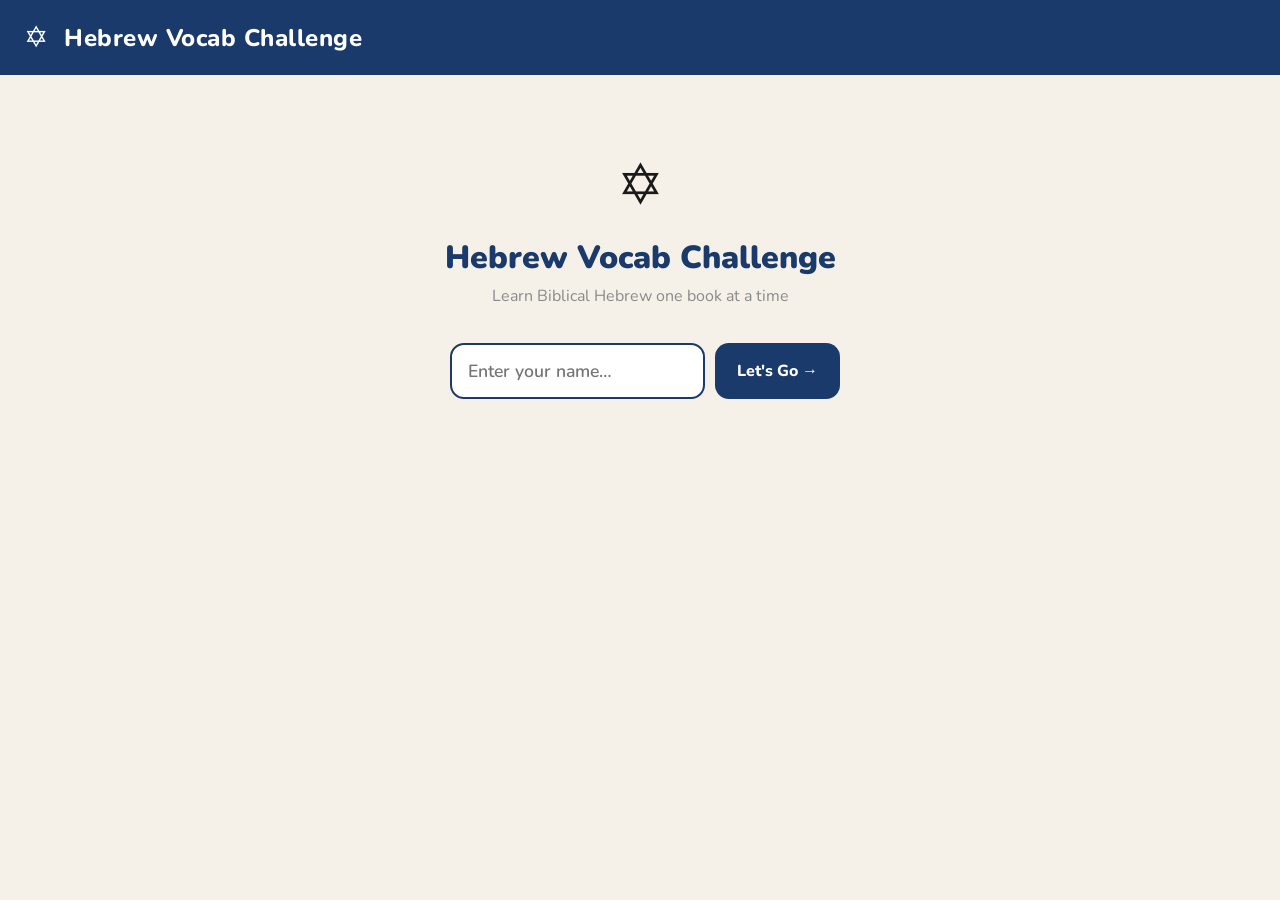
==== commit 444b7e4b: "Fix duplicate let scoredThisRound causing JS SyntaxError The variable was declared twice at script t" ====
--- a/hebrew-vocab-game/templates/vocab/index.html
+++ b/hebrew-vocab-game/templates/vocab/index.html
@@ -715,8 +715,6 @@
   }
 
   // ── Submit score to server ───────────────────────────────────────────────────
-  let scoredThisRound = true;   // whether points were actually awarded
-
   async function submitScore(points, bookId) {
     roundScore = points;
     const res  = await fetch('/vocab/api/score', {
